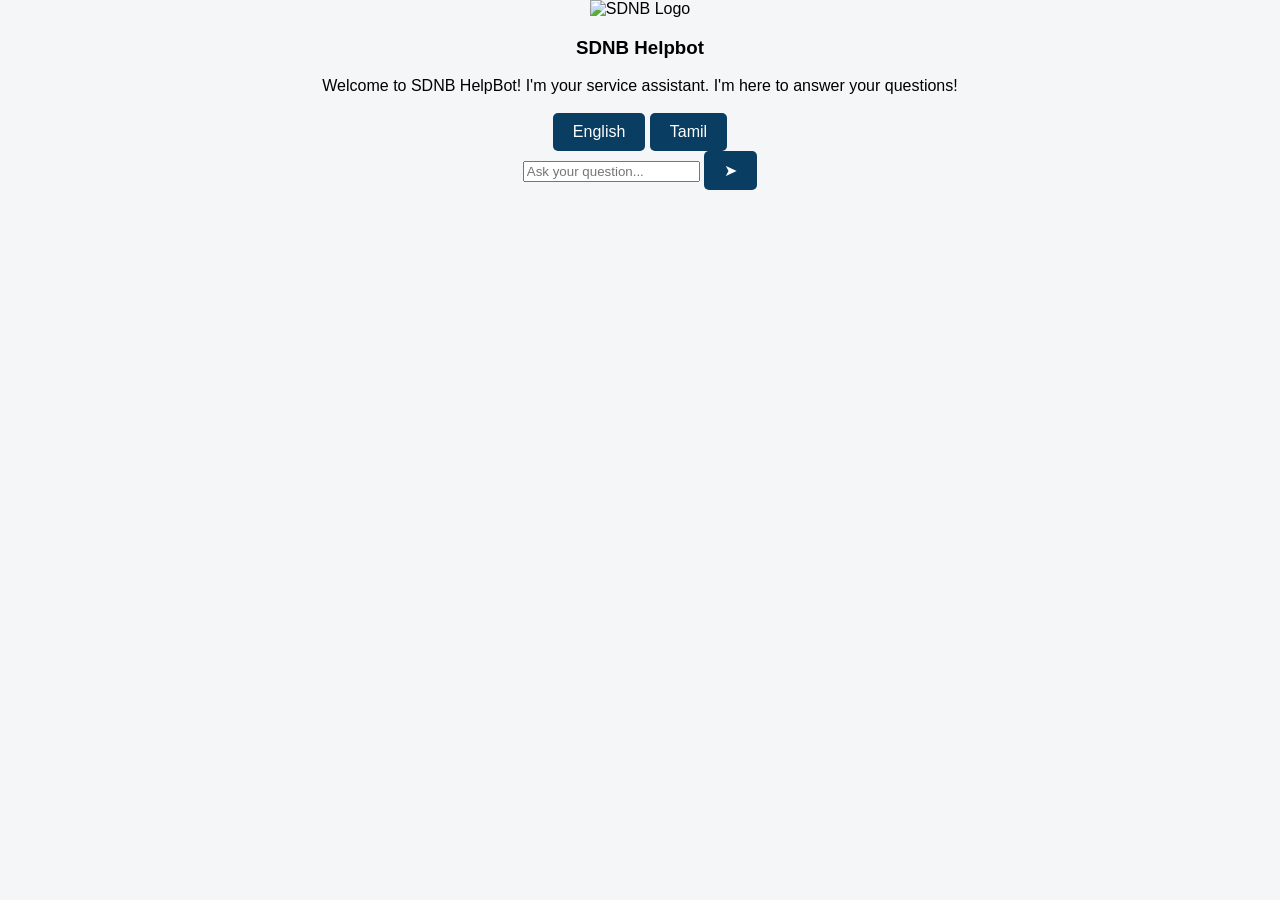
==== frontend/index.html @ 1ebbc24e "Update bot message to reflect service role" ====
<!DOCTYPE html>
<html lang="en">
<head>
  <meta charset="UTF-8" />
  <meta name="viewport" content="width=device-width, initial-scale=1.0"/>
  <title>SDNB Helpbot</title>

  <!-- Link CSS -->
  <link rel="stylesheet" href="style.css">
</head>
<body>

  <div class="chat-container">

    <!-- Header -->
    <div class="chat-header">
      <!-- Replace with your logo -->
      <img src="logo.png" alt="SDNB Logo">
      <h3>SDNB Helpbot</h3>
    </div>

    <!-- Chat Body -->
    <div class="chat-body" id="chatBody">
      <div class="bot-message">
        Welcome to SDNB HelpBot! I'm your service assistant.
        I'm here to answer your questions!
        <br><br>
        
      </div>
    </div>

    <!-- Language Buttons -->
    <div class="language-buttons">
      <button onclick="selectLanguage('English')">English</button>
      <button onclick="selectLanguage('Tamil')">Tamil</button>
    </div>

    <!-- Input Area -->
    <div class="chat-input">
      <input type="text" id="userInput" placeholder="Ask your question..." />
      <button class="send-btn" onclick="sendMessage()">➤</button>
    </div>

  </div>

  <!-- Link JS -->
  <script src="script.js"></script>
</body>
</html>
---- frontend/style.css ----
body {
    margin: 0;
    font-family: Arial, sans-serif;
    background-color: #f4f6f8;
    text-align: center;
}

/* Header */
.header {
    display: flex;
    align-items: center;
    justify-content: center;
    gap: 15px;
    background-color: #0a3d62;
    color: white;
    padding: 15px;
}

.logo {
    width: 60px;
    height: auto;
}

/* Main Content */
.container {
    margin-top: 50px;
}

button {
    padding: 10px 20px;
    font-size: 16px;
    background-color: #0a3d62;
    color: white;
    border: none;
    border-radius: 5px;
    cursor: pointer;
}

button:hover {
    background-color: #1e6091;
}
.watermark {
    position: fixed;
    bottom: 20px;
    right: 20px;
    font-size: 14px;
    color: rgba(0, 0, 0, 0.2); /* light transparent */
    pointer-events: none; /* cannot be clicked */
    z-index: 1000;
}
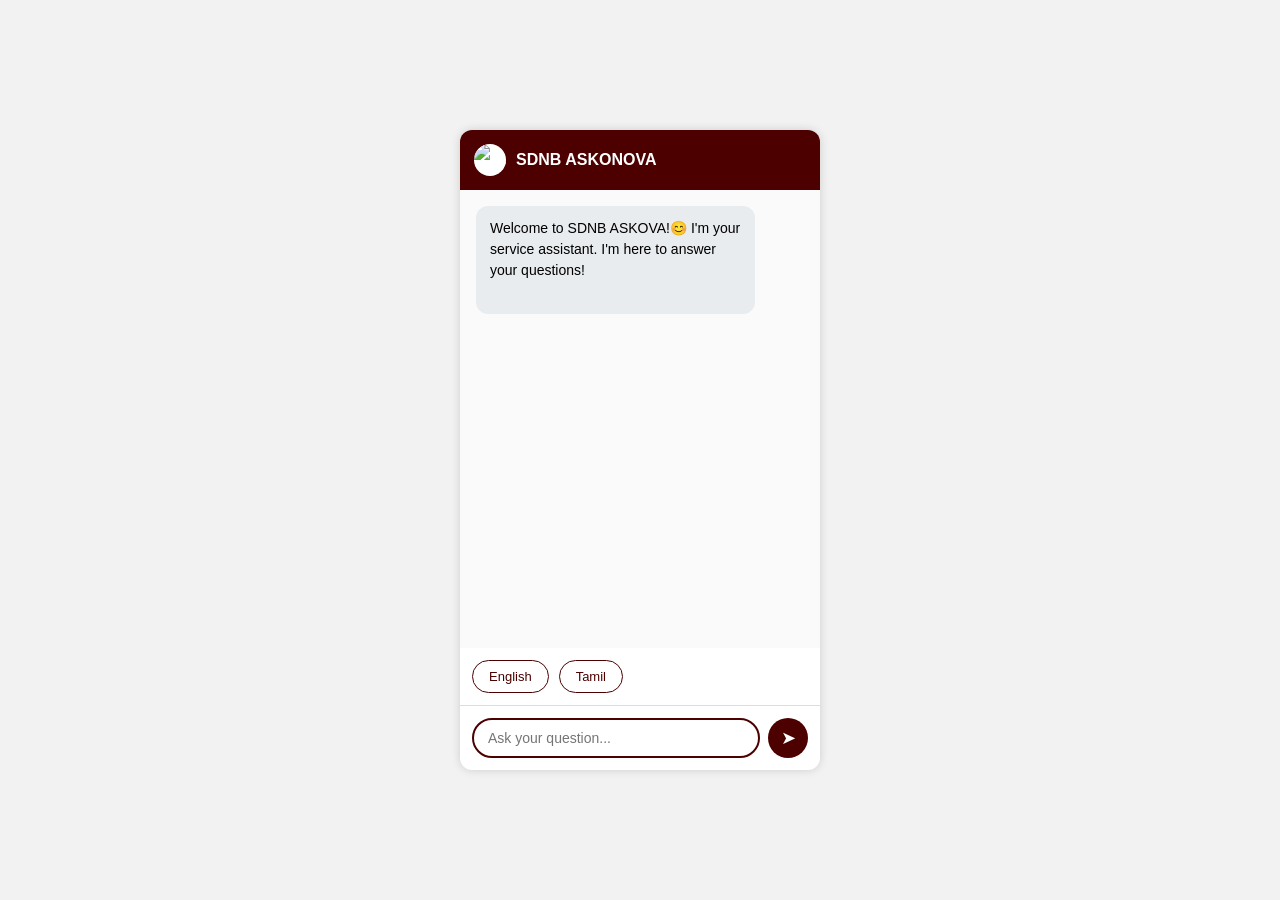
==== commit f7b5126e: "Update index.html" ====
--- a/frontend/index.html
+++ b/frontend/index.html
@@ -3,7 +3,7 @@
 <head>
   <meta charset="UTF-8" />
   <meta name="viewport" content="width=device-width, initial-scale=1.0"/>
-  <title>SDNB Helpbot</title>
+  <title>SDNB ASKONOVA</title>
 
   <!-- Link CSS -->
   <link rel="stylesheet" href="style.css">
@@ -16,13 +16,13 @@
     <div class="chat-header">
       <!-- Replace with your logo -->
       <img src="logo.png" alt="SDNB Logo">
-      <h3>SDNB Helpbot</h3>
+      <h3>SDNB ASKONOVA</h3>
     </div>
 
     <!-- Chat Body -->
     <div class="chat-body" id="chatBody">
       <div class="bot-message">
-        Welcome to SDNB HelpBot! I'm your service assistant.
+        Welcome to SDNB ASKOVA!😊 I'm your service assistant.
         I'm here to answer your questions!
         <br><br>
         
--- a/frontend/style.css
+++ b/frontend/style.css
@@ -1,52 +1,120 @@
+* {
+  box-sizing: border-box;
+  font-family: Arial, Helvetica, sans-serif;
+}
+
 body {
-    margin: 0;
-    font-family: Arial, sans-serif;
-    background-color: #f4f6f8;
-    text-align: center;
+  margin: 0;
+  background: #f2f2f2;
+  display: flex;
+  justify-content: center;
+  align-items: center;
+  height: 100vh;
+}
+
+.chat-container {
+  width: 360px;
+  height: 640px;
+  background: #ffffff;
+  border-radius: 12px;
+  box-shadow: 0 0 10px rgba(0,0,0,0.15);
+  display: flex;
+  flex-direction: column;
+  overflow: hidden;
 }
 
 /* Header */
-.header {
-    display: flex;
-    align-items: center;
-    justify-content: center;
-    gap: 15px;
-    background-color: #0a3d62;
-    color: white;
-    padding: 15px;
+.chat-header {
+  background: #4c0000;
+  color: #ffffff;
+  padding: 14px;
+  display: flex;
+  align-items: center;
+  gap: 10px;
 }
 
-.logo {
-    width: 60px;
-    height: auto;
+.chat-header img {
+  width: 32px;
+  height: 32px;
+  border-radius: 50%;
+  background: #ffffff;
 }
 
-/* Main Content */
-.container {
-    margin-top: 50px;
+.chat-header h3 {
+  margin: 0;
+  font-size: 16px;
 }
 
-button {
-    padding: 10px 20px;
-    font-size: 16px;
-    background-color: #0a3d62;
-    color: white;
-    border: none;
-    border-radius: 5px;
-    cursor: pointer;
+/* Chat body */
+.chat-body {
+  flex: 1;
+  padding: 16px;
+  overflow-y: auto;
+  background: #fafafa;
 }
 
-button:hover {
-    background-color: #1e6091;
+.bot-message {
+  background: #e9ecef;
+  padding: 12px 14px;
+  border-radius: 12px;
+  max-width: 85%;
+  font-size: 14px;
+  line-height: 1.5;
 }
-.watermark {
-    position: fixed;
-    bottom: 20px;
-    right: 20px;
-    font-size: 14px;
-    color: rgba(0, 0, 0, 0.2); /* light transparent */
-    pointer-events: none; /* cannot be clicked */
-    z-index: 1000;
+
+/* Language buttons */
+.language-buttons {
+  padding: 12px;
+  display: flex;
+  gap: 10px;
+}
+
+.language-buttons button {
+  padding: 8px 16px;
+  border-radius: 20px;
+  border: 1.5px solid #4c0000;
+  background: #ffffff;
+  color: #4c0000;
+  cursor: pointer;
+  font-size: 13px;
+}
+
+.language-buttons button:hover {
+  background: #4c0000;
+  color: #ffffff;
+}
+
+/* Input area */
+.chat-input {
+  padding: 12px;
+  display: flex;
+  align-items: center;
+  gap: 8px;
+  border-top: 1px solid #ddd;
+}
+
+.chat-input input {
+  flex: 1;
+  padding: 10px 14px;
+  border-radius: 20px;
+  border: 2px solid #4c0000;
+  outline: none;
+  font-size: 14px;
+}
+
+.send-btn {
+  width: 40px;
+  height: 40px;
+  border-radius: 50%;
+  border: none;
+  background: #4c0000;
+  color: #ffffff;
+  cursor: pointer;
+  font-size: 18px;
+}
+
+.send-btn:hover {
+  background: #4c0000;
 }
 
 
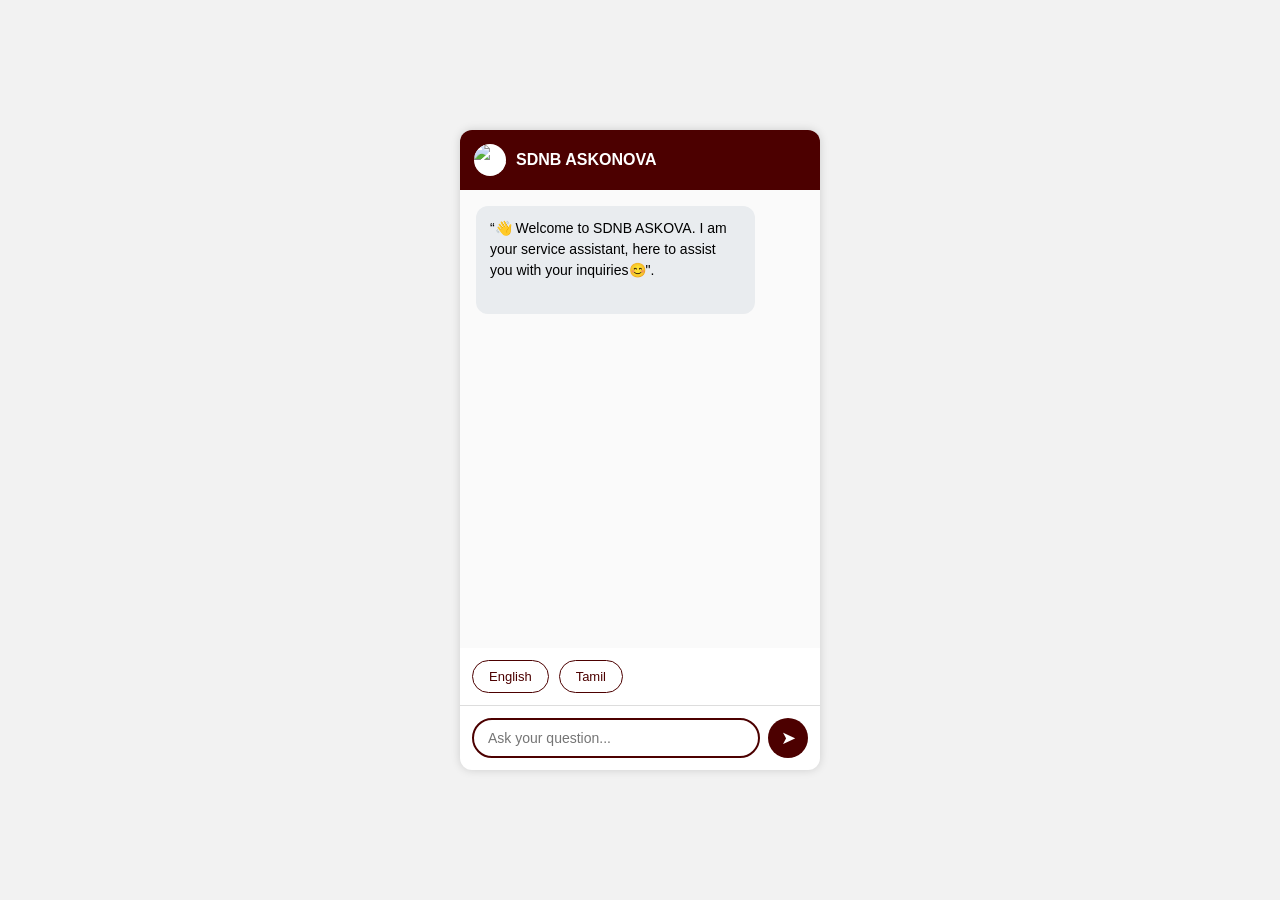
==== commit 623c8aa8: "Update index.html" ====
--- a/frontend/index.html
+++ b/frontend/index.html
@@ -22,8 +22,7 @@
     <!-- Chat Body -->
     <div class="chat-body" id="chatBody">
       <div class="bot-message">
-        Welcome to SDNB ASKOVA!😊 I'm your service assistant.
-        I'm here to answer your questions!
+       “👋 Welcome to SDNB ASKOVA. I am your service assistant, here to assist you with your inquiries😊". 
         <br><br>
         
       </div>
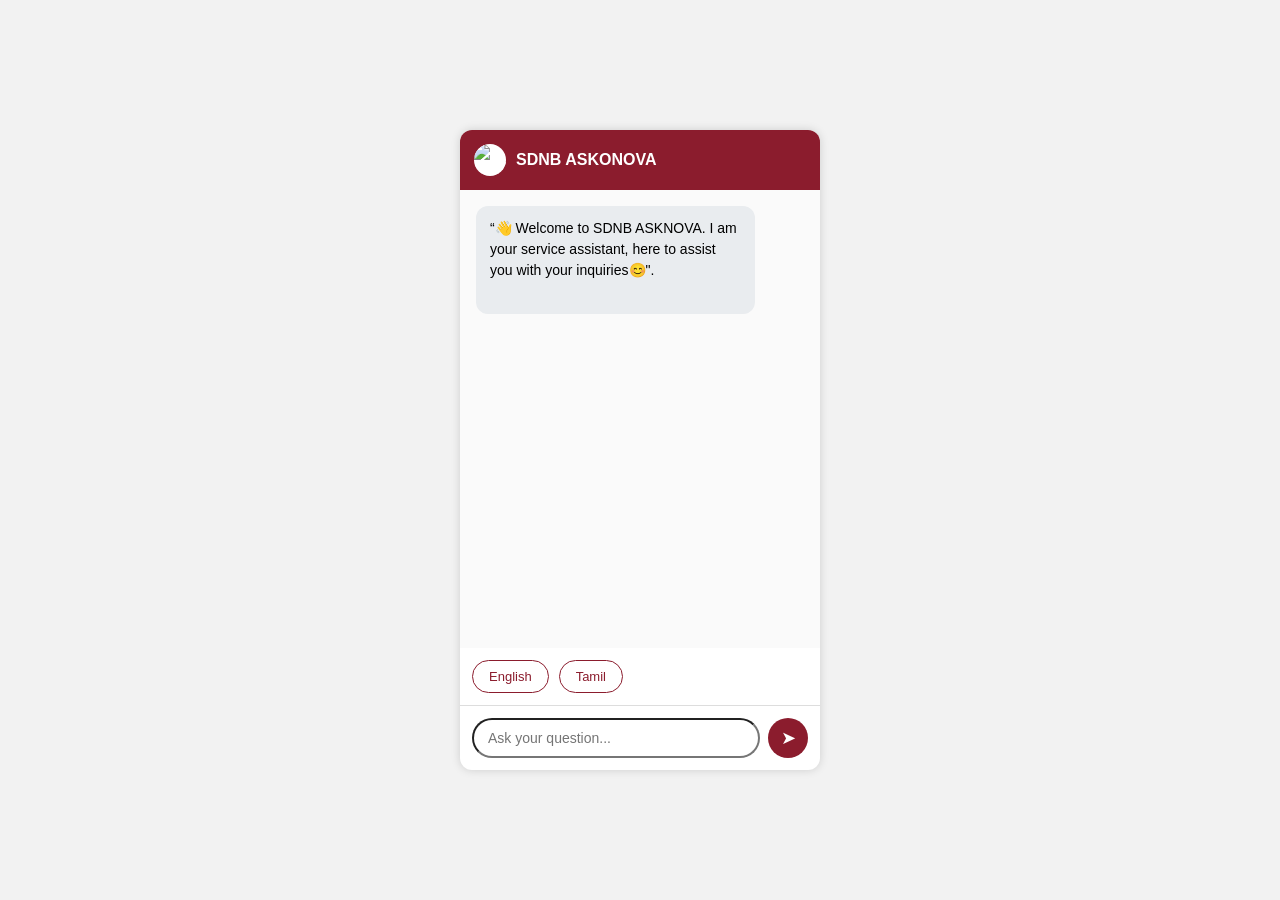
==== commit ae417479: "Update index.html" ====
--- a/frontend/index.html
+++ b/frontend/index.html
@@ -22,7 +22,7 @@
     <!-- Chat Body -->
     <div class="chat-body" id="chatBody">
       <div class="bot-message">
-       “👋 Welcome to SDNB ASKOVA. I am your service assistant, here to assist you with your inquiries😊". 
+       “👋 Welcome to SDNB ASKNOVA. I am your service assistant, here to assist you with your inquiries😊". 
         <br><br>
         
       </div>
--- a/frontend/style.css
+++ b/frontend/style.css
@@ -2,7 +2,6 @@
   box-sizing: border-box;
   font-family: Arial, Helvetica, sans-serif;
 }
-
 body {
   margin: 0;
   background: #f2f2f2;
@@ -11,7 +10,6 @@
   align-items: center;
   height: 100vh;
 }
-
 .chat-container {
   width: 360px;
   height: 640px;
@@ -22,37 +20,30 @@
   flex-direction: column;
   overflow: hidden;
 }
-
-/* Header */
 .chat-header {
-  background: #4c0000;
+  background: #8b1c2d;
   color: #ffffff;
   padding: 14px;
   display: flex;
   align-items: center;
   gap: 10px;
 }
-
 .chat-header img {
   width: 32px;
   height: 32px;
   border-radius: 50%;
   background: #ffffff;
 }
-
 .chat-header h3 {
   margin: 0;
   font-size: 16px;
 }
-
-/* Chat body */
 .chat-body {
   flex: 1;
   padding: 16px;
   overflow-y: auto;
   background: #fafafa;
 }
-
 .bot-message {
   background: #e9ecef;
   padding: 12px 14px;
@@ -61,30 +52,24 @@
   font-size: 14px;
   line-height: 1.5;
 }
-
-/* Language buttons */
 .language-buttons {
   padding: 12px;
   display: flex;
   gap: 10px;
 }
-
 .language-buttons button {
   padding: 8px 16px;
   border-radius: 20px;
-  border: 1.5px solid #4c0000;
+  border: 1.5px solid #8b1c2d;
   background: #ffffff;
-  color: #4c0000;
+  color: #8b1c2d;
   cursor: pointer;
   font-size: 13px;
 }
-
 .language-buttons button:hover {
-  background: #4c0000;
+  background:  #8b1c2d;
   color: #ffffff;
 }
-
-/* Input area */
 .chat-input {
   padding: 12px;
   display: flex;
@@ -92,29 +77,43 @@
   gap: 8px;
   border-top: 1px solid #ddd;
 }
-
 .chat-input input {
   flex: 1;
   padding: 10px 14px;
   border-radius: 20px;
-  border: 2px solid #4c0000;
+  border: 2px solid #8b1c2d
   outline: none;
   font-size: 14px;
 }
-
 .send-btn {
   width: 40px;
   height: 40px;
   border-radius: 50%;
   border: none;
-  background: #4c0000;
+  background: #8b1c2d;
   color: #ffffff;
   cursor: pointer;
   font-size: 18px;
 }
-
 .send-btn:hover {
-  background: #4c0000;
+  background:#8b1c2d;
+}
+/* Watermark */
+.chat-container::before {
+  content: "";
+  position: absolute;
+  top: 50%; /* Center vertically */
+  left: 50%; /* Center horizontally */
+  transform: translate(-50%, -50%); /* Exactly center the watermark */
+  width: 200px; /* Adjust the width of the watermark */
+  height: 200px; /* Adjust the height of the watermark */
+  background-image: url('logo.png'); /* Replace with the actual path to your logo */
+  background-size: contain; /* Scale the logo to fit the dimensions */
+  background-repeat: no-repeat; /* Prevent logo from repeating */
+  opacity: 0.1; /* Light opacity for a watermark effect */
+  pointer-events: none; /* Ensure the watermark doesn't interfere with interactions */
+  z-index: 1; /* Place behind other elements */
 }
 
 
+
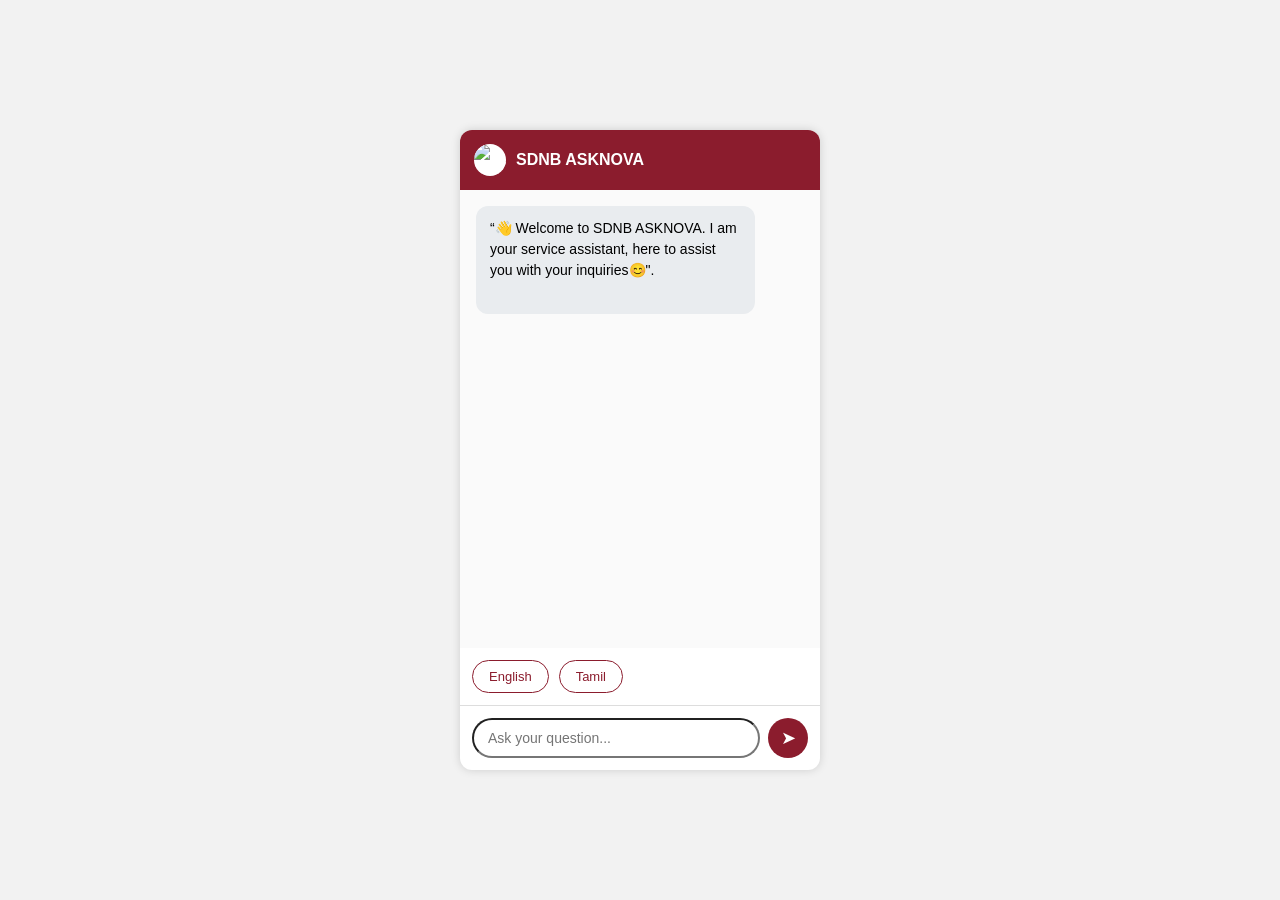
==== commit 5e170635: "Update index.html" ====
--- a/frontend/index.html
+++ b/frontend/index.html
@@ -3,7 +3,7 @@
 <head>
   <meta charset="UTF-8" />
   <meta name="viewport" content="width=device-width, initial-scale=1.0"/>
-  <title>SDNB ASKONOVA</title>
+  <title>SDNB ASKNOVA</title>
 
   <!-- Link CSS -->
   <link rel="stylesheet" href="style.css">
@@ -16,7 +16,7 @@
     <div class="chat-header">
       <!-- Replace with your logo -->
       <img src="logo.png" alt="SDNB Logo">
-      <h3>SDNB ASKONOVA</h3>
+      <h3>SDNB ASKNOVA</h3>
     </div>
 
     <!-- Chat Body -->
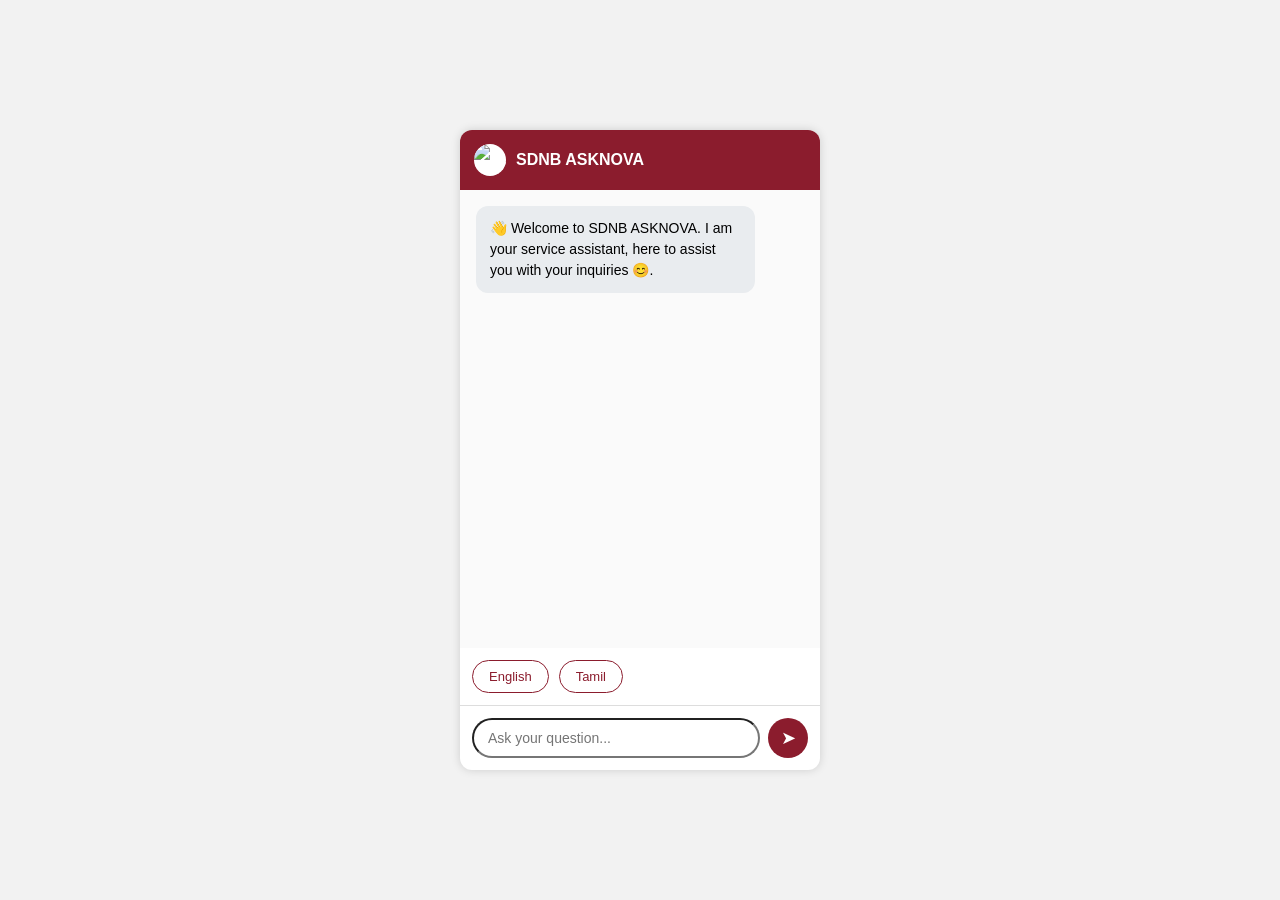
==== commit 306b41e4: "Update logo and modify chat body structure" ====
--- a/frontend/index.html
+++ b/frontend/index.html
@@ -1,3 +1,4 @@
+
 <!DOCTYPE html>
 <html lang="en">
 <head>
@@ -15,18 +16,17 @@
     <!-- Header -->
     <div class="chat-header">
       <!-- Replace with your logo -->
-      <img src="logo.png" alt="SDNB Logo">
+      <img src="SDNBV College Logo.png" alt="SDNB Logo">
       <h3>SDNB ASKNOVA</h3>
     </div>
 
-    <!-- Chat Body -->
-    <div class="chat-body" id="chatBody">
-      <div class="bot-message">
-       “👋 Welcome to SDNB ASKNOVA. I am your service assistant, here to assist you with your inquiries😊". 
-        <br><br>
-        
-      </div>
-    </div>
+   <!-- Chat Body -->
+<div class="chat-body" id="chatBody">
+  <div class="bot-message" id="botMessage">
+    👋 Welcome to SDNB ASKNOVA. I am your service assistant, here to assist you with your inquiries 😊.
+  </div>
+</div>
+
 
     <!-- Language Buttons -->
     <div class="language-buttons">
@@ -48,3 +48,4 @@
 </html>
 
 
+
--- a/frontend/style.css
+++ b/frontend/style.css
@@ -82,7 +82,7 @@
   padding: 10px 14px;
   border-radius: 20px;
   border: 2px solid #8b1c2d
-  outline: none;
+  outline none;
   font-size: 14px;
 }
 .send-btn {
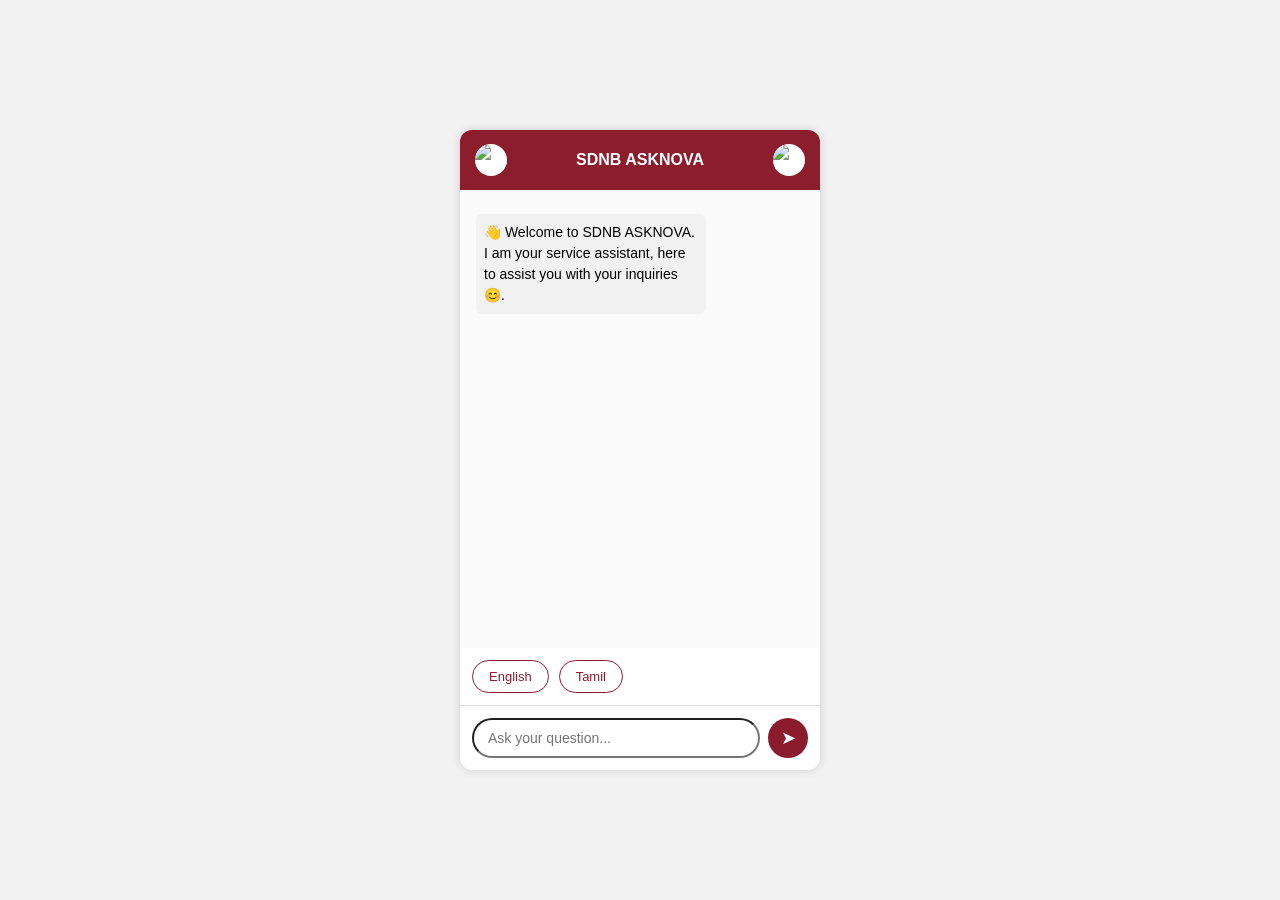
==== commit 5911959a: "Update index.html" ====
--- a/frontend/index.html
+++ b/frontend/index.html
@@ -14,10 +14,11 @@
   <div class="chat-container">
 
     <!-- Header -->
-    <div class="chat-header">
+     <div class="chat-header">
       <!-- Replace with your logo -->
-      <img src="SDNBV College Logo.png" alt="SDNB Logo">
+      <img src="SDNBV College Logo.png" alt="SDNB Logo" class="logo left-logo">
       <h3>SDNB ASKNOVA</h3>
+       <img src="58-years.png" alt="ASKNOVA Logo" class="logo right-logo">
     </div>
 
    <!-- Chat Body -->
--- a/frontend/style.css
+++ b/frontend/style.css
@@ -1,3 +1,4 @@
+
 * {
   box-sizing: border-box;
   font-family: Arial, Helvetica, sans-serif;
@@ -107,13 +108,53 @@
   transform: translate(-50%, -50%); /* Exactly center the watermark */
   width: 200px; /* Adjust the width of the watermark */
   height: 200px; /* Adjust the height of the watermark */
-  background-image: url('logo.png'); /* Replace with the actual path to your logo */
+  background-image: url('SDNBV\ College\ Logo.png'); /* Replace with the actual path to your logo */
   background-size: contain; /* Scale the logo to fit the dimensions */
   background-repeat: no-repeat; /* Prevent logo from repeating */
   opacity: 0.1; /* Light opacity for a watermark effect */
   pointer-events: none; /* Ensure the watermark doesn't interfere with interactions */
   z-index: 1; /* Place behind other elements */
 }
+.user-message {
+  background: #f7e6e9;
+  padding: 8px;
+  border-radius: 6px;
+  margin: 8px 0 8px auto;
+  max-width: 70%;
+}
 
+.bot-message {
+  background: #f1f1f1;
+  padding: 8px;
+  border-radius: 6px;
+  margin: 8px 0;
+  max-width: 70%;
+}
+.chat-header {
+  position: relative;
+  height: 60px;
+  background-color: #8b1d2c; /* maroon */
+  display: flex;
+  align-items: center;
+  justify-content: center; /* keeps text centered */
+}
 
+.chat-header h3 {
+  color: white;
+  margin: 0;
+}
 
+.logo {
+  height: 40px;
+}
+
+.left-logo {
+  position: absolute;
+  left: 15px;
+}
+
+.right-logo {
+  position: absolute;
+  right: 15px;
+}
+
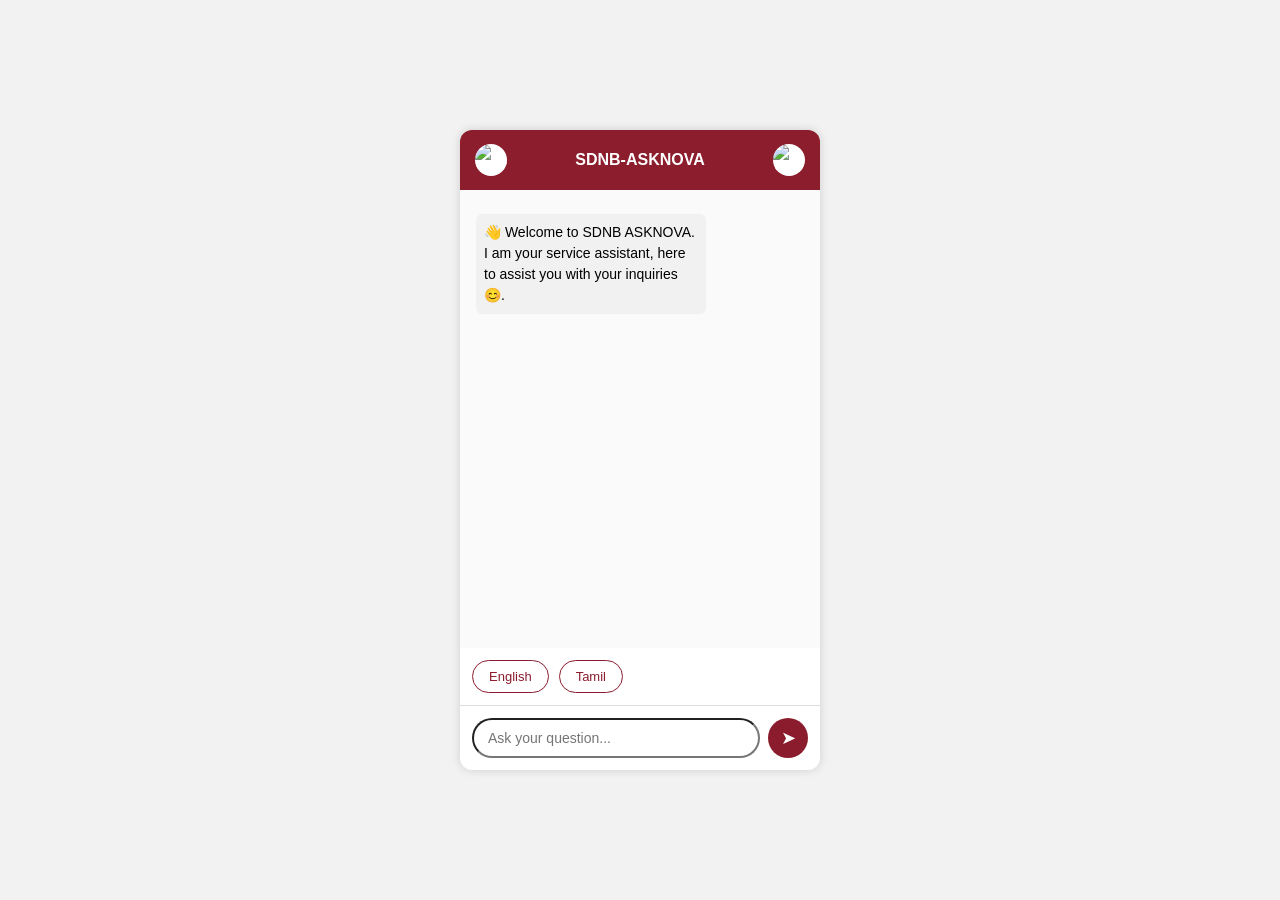
==== commit 55bb3d50: "Update index.html" ====
--- a/frontend/index.html
+++ b/frontend/index.html
@@ -17,7 +17,7 @@
      <div class="chat-header">
       <!-- Replace with your logo -->
       <img src="SDNBV College Logo.png" alt="SDNB Logo" class="logo left-logo">
-      <h3>SDNB ASKNOVA</h3>
+      <h3>SDNB-ASKNOVA</h3>
        <img src="58-years.png" alt="ASKNOVA Logo" class="logo right-logo">
     </div>
 
